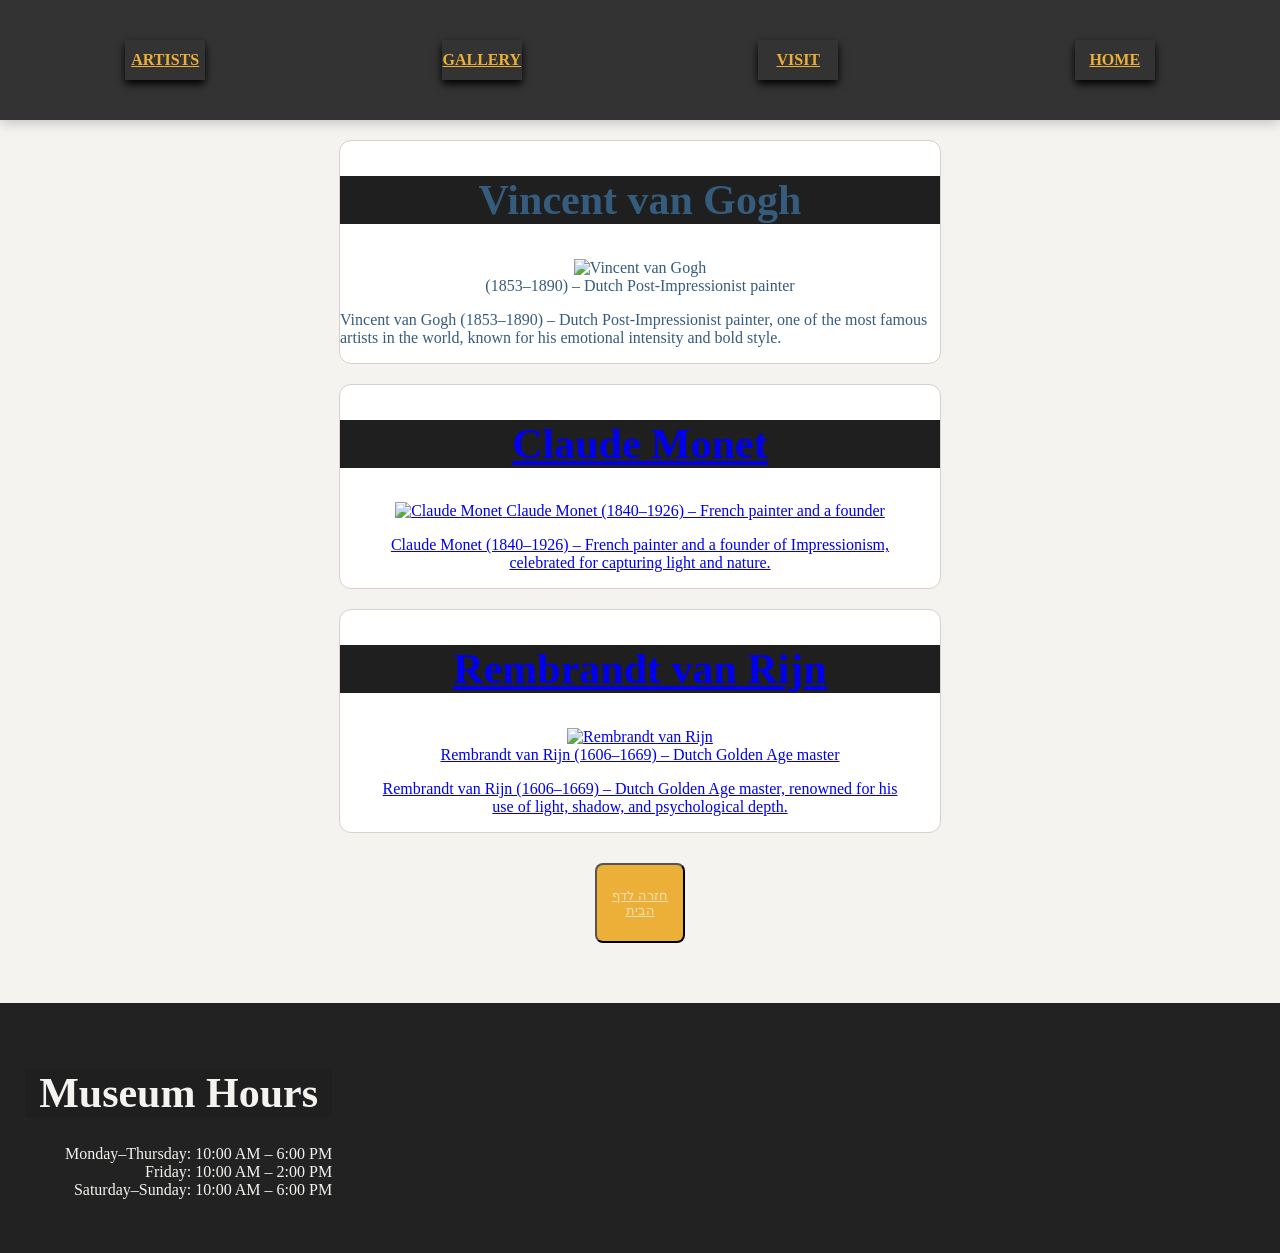
==== artists.html @ a136f9a5 "Initial commit" ====
<!doctype html>
<html lang="en">

<head>
  <meta charset="UTF-8" />
  <meta name="viewport" content="width=device-width, initial-scale=1.0" />
  <title>Mini Art Museum - Artists</title>
  <link rel="stylesheet" href="css/style.css" />
</head>

<body>
  <header>
    <section>
      <nav>
        <ul>
          <li class="mini-card">
            <a href="artists.html">artists</a>
          </li>

          <li class="mini-card">
            <a href="gallery.html">gallery</a>
          </li>

          <li class="mini-card">
            <a href="visit.html">visit</a>
          </li>
          <li class="mini-card">
            <a href="index.html">home</a>
          </li>
        </ul>
      </nav>
    </section>
    <main>
      <article id="Vincent-van-Gogh" class="artist-card">
        <h1>Vincent van Gogh</h1>
        <figure>
          <img src="../03---HTML-CSS-mini-museum/img/artist1.jpg" alt="Vincent van Gogh">
          <figcaption>
            (1853–1890) – Dutch Post-Impressionist painter
          </figcaption>
        </figure>
        <p>Vincent van Gogh (1853–1890) – Dutch Post-Impressionist painter, one of the most famous artists in the world,
          known for his emotional intensity and bold style.</p>
        <!-- יש תקלה-->
        <a href="gallery.html#Vincent-van-Gogh">

      </article>
      <article id="Claude-Monet" class="artist-card">
        <h1> Claude Monet</h1>
        <figure>
          <img src="../03---HTML-CSS-mini-museum/img/artist2.jpg" alt="Claude Monet">
          <figaption>
            Claude Monet (1840–1926) – French painter and a founder
          </figaption>
          <p>Claude Monet (1840–1926) – French painter and a founder of Impressionism, celebrated for capturing light
            and
            nature.</p>
          
          <a href="gallery.html#Claude-Monet">

      </article>
      <article id="Rembrandt-van-Rijn" class="artist-card">
        <h1>Rembrandt van Rijn </h1>
        <figure>
          <img src="../03---HTML-CSS-mini-museum/img/artist3.jpg" alt="Rembrandt van Rijn">
          <figcaption>
            Rembrandt van Rijn (1606–1669) – Dutch Golden Age master
            </figcaption>
            <p>Rembrandt van Rijn (1606–1669) – Dutch Golden Age master, renowned for his use of light, shadow, and
              psychological depth.</p>
            
            <a href="gallery.html#Rembrandt-van-Rijn">
      </article>
      <button>
        <a id="btn-back" href="../03---HTML-CSS-mini-museum/index.html">חזרה לדף הבית</a>
      </button>
      <footer>
        <div id="Museum_Hours">
          <h1>Museum Hours</h1>
          <ul>
            <li>Monday–Thursday: 10:00 AM – 6:00 PM</li>
            <li>Friday: 10:00 AM – 2:00 PM</li>
            <li> Saturday–Sunday: 10:00 AM – 6:00 PM</li>
          </ul>
        </div>
        <iframe id="maps"
          src="https://www.google.com/maps/embed?pb=!1m18!1m12!1m3!1d3377.5575241984707!2d34.846336884833505!3d32.16223738116202!2m3!1f0!2f0!3f0!3m2!1i1024!2i768!4f13.1!3m3!1m2!1s0x151d480d93935789%3A0x2039bc558cd031a1!2z157XldeW15nXkNeV158g15TXqNem15zXmdeUINec15DXnteg15XXqiDXoteb16nXldeV15nXqg!5e0!3m2!1siw!2sil!4v1791288315824!5m2!1siw!2sil"
          width="600" height="450" style="border:0;" allowfullscreen="" loading="lazy"
          referrerpolicy="strict-origin-when-cross-origin"></iframe>
      </footer>
    </main>
</body>

</html>
---- css/style.css ----
body {
    background-color: #f5f3ef;
    display: flex;
    flex-direction: column;
    min-height: 100vh;
    margin: 0;
}


h1 {
    background-color: #1f1f1f;
    font-size: 42px;
    text-align: center;
}

h2 {
    background-color: #333333;
    font-size: 32px;
    text-align: center;
}

nav a {
    text-transform: uppercase;
    font-weight: bold;
}

nav ul {
    display: flex;
    gap: 10px;
    justify-content: flex-start;
    padding: 0;
    margin: 0;
}

header nav a {
    color: #ecb039;
    text-transform: uppercase;
    font-weight: bold;
}

nav {
    background-color: #333333;
    padding: 10px 12px;
    position: sticky;
    top: 0;
    z-index: 1000;
    box-shadow: 0 3px 12px rgba(0, 0, 0, 0.2);
}

.previews {
    display: flex;
    gap: 30px;
    justify-content: center;
    text-align: center;
}

footer {
    background-color: #222222;
    color: #f5f3ef;
    padding: 25px;
    text-align: center;
    display: flex;
    justify-content: space-between;
    align-items: center;
    margin-top: 60px;
}

.card {
    border: 8px #ecb039 ;
    transition: 0.3s;
    width: 450px;
    height: 350px;

}



.card img {
    width: 100%;
    height: 150px;
    object-fit: cover;
}

.card p {
    text-align: center;

}

.mini-card {
    box-shadow: 0 4px 8px 0;
    transition: 0.3s;
    width: 80px;
    height: 40px;
    display: flex;
    justify-content: center;
    align-items: center;
    margin: 30px auto;


}

.mini-card p {
    text-align: center;
    
}

#maps {
    height: 200px;
    width: 550px;
    border-radius: 8px;

}
address{
    text-align: center;
    border: 4px  #ecb039;
}

button {
    background-color: #ecb039;
    display: flex;
    justify-content: center;
    align-items: center;
    width: 90px;
    height: 80px;
    border-radius: 8px;
    margin: 30px auto;
}

#btn-back {
    text-align: center;
    color: wheat;
    display: flex;
}
.card-visit{
    text-align: center;

}
ul{
    list-style: none;
}
#Museum_Hours {
    text-align: right;
}

.artist-card {
    border: 1px solid #d6d0c8;
    border-radius: 12px;
    background-color: #ffffff;
    width: 600px;
    margin: 20px auto;
}
.artist-card figure {
    text-align: center;
}
.artist-card img {
    max-width: 100%;
    height: auto;
}
.thumbnail {
    border: 2px solid #d6d0c8;
    border-radius: 8px;
    gap: 20px;
    transform: scale();
    box-shadow: saddlebrown;
    border-radius: 9px;
}

#Vincent-van-Gogh {
    color: #355C7D;
}

#Claude-Monet {
    color: #6B8068;
}

#embrandt-van-Rijn {
    color: #8A6842;
}

#welcome {
    font-size: 22px;
    color: #555555;
    width: 700px;
    text-align: center;
}

main article h2 {
    color: #7a5c3e;
    font-size: 28px;
    font-weight: bold;
}

footer p {
    color: #f5f3ef;
    font-size: 14px;
    text-align: center;
}

#pic1,
#pic4,
#pic7 {
    width: 400px;
    border-radius: 8px;
}

#pic2,
#pic5,
#pic8 {
    width: 300px;
    border-radius: 8px;
}

#pic3,
#pic6,
#pic9 {
    width: 450px;
    border-radius: 8px;
}

#popap1 {
    display: none;
}

#popap1:target {
    display: block;
}

#welcom-museum2 {
    color: #ecb039;
    font-size: 25px;
    text-align: center;
}

/* Q6
1.
For example,
h2 {
 color: black; 
 } 
.visit {
 color: red; 
 }
 if h2 has color: black and .visit has color: red, the red color wins because the class selector .
 visit is more specific than the type selector h2
**********
2.
Calculate score :
main article h2---(0.0.3)
#welcome       ---(1.0.0)


*/
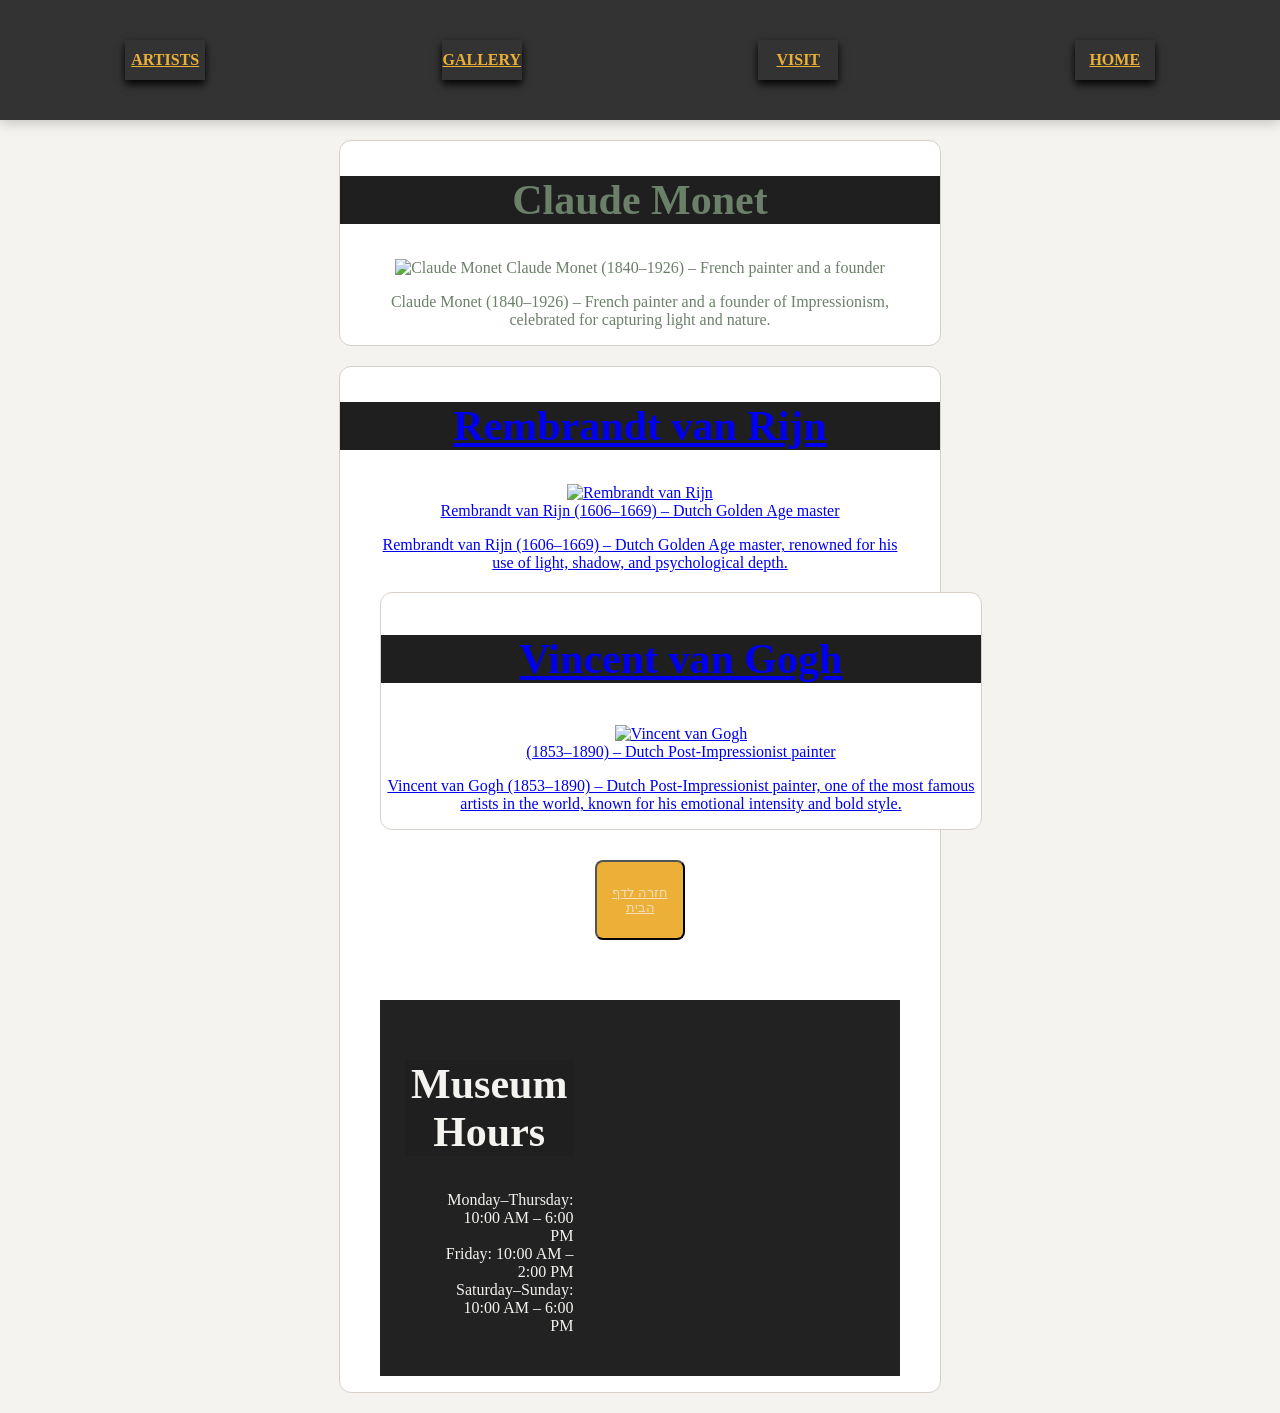
==== commit b67d9afe: "fix bug" ====
--- a/artists.html
+++ b/artists.html
@@ -31,19 +31,6 @@
       </nav>
     </section>
     <main>
-      <article id="Vincent-van-Gogh" class="artist-card">
-        <h1>Vincent van Gogh</h1>
-        <figure>
-          <img src="../03---HTML-CSS-mini-museum/img/artist1.jpg" alt="Vincent van Gogh">
-          <figcaption>
-            (1853–1890) – Dutch Post-Impressionist painter
-          </figcaption>
-        </figure>
-        <p>Vincent van Gogh (1853–1890) – Dutch Post-Impressionist painter, one of the most famous artists in the world,
-          known for his emotional intensity and bold style.</p>
-        <!-- יש תקלה-->
-        <a href="gallery.html#Vincent-van-Gogh">
-
       </article>
       <article id="Claude-Monet" class="artist-card">
         <h1> Claude Monet</h1>
@@ -68,6 +55,20 @@
             </figcaption>
             <p>Rembrandt van Rijn (1606–1669) – Dutch Golden Age master, renowned for his use of light, shadow, and
               psychological depth.</p>
+                <article id="Vincent-n-Gogh" class="artist-card">
+        <h1>Vincent van Gogh</h1>
+        <figure>
+          <img src="../03---HTML-CSS-mini-museum/img/artist1.jpg" alt="Vincent van Gogh">
+          <figcaption>
+            (1853–1890) – Dutch Post-Impressionist painter
+          </figcaption>
+        </figure>
+        <p>Vincent van Gogh (1853–1890) – Dutch Post-Impressionist painter, one of the most famous artists in the world,
+          known for his emotional intensity and bold style.</p>
+        <!-- יש תקלה-->
+        <a href="gallery.html#Vincent-n-Gogh">
+
+    
             
             <a href="gallery.html#Rembrandt-van-Rijn">
       </article>
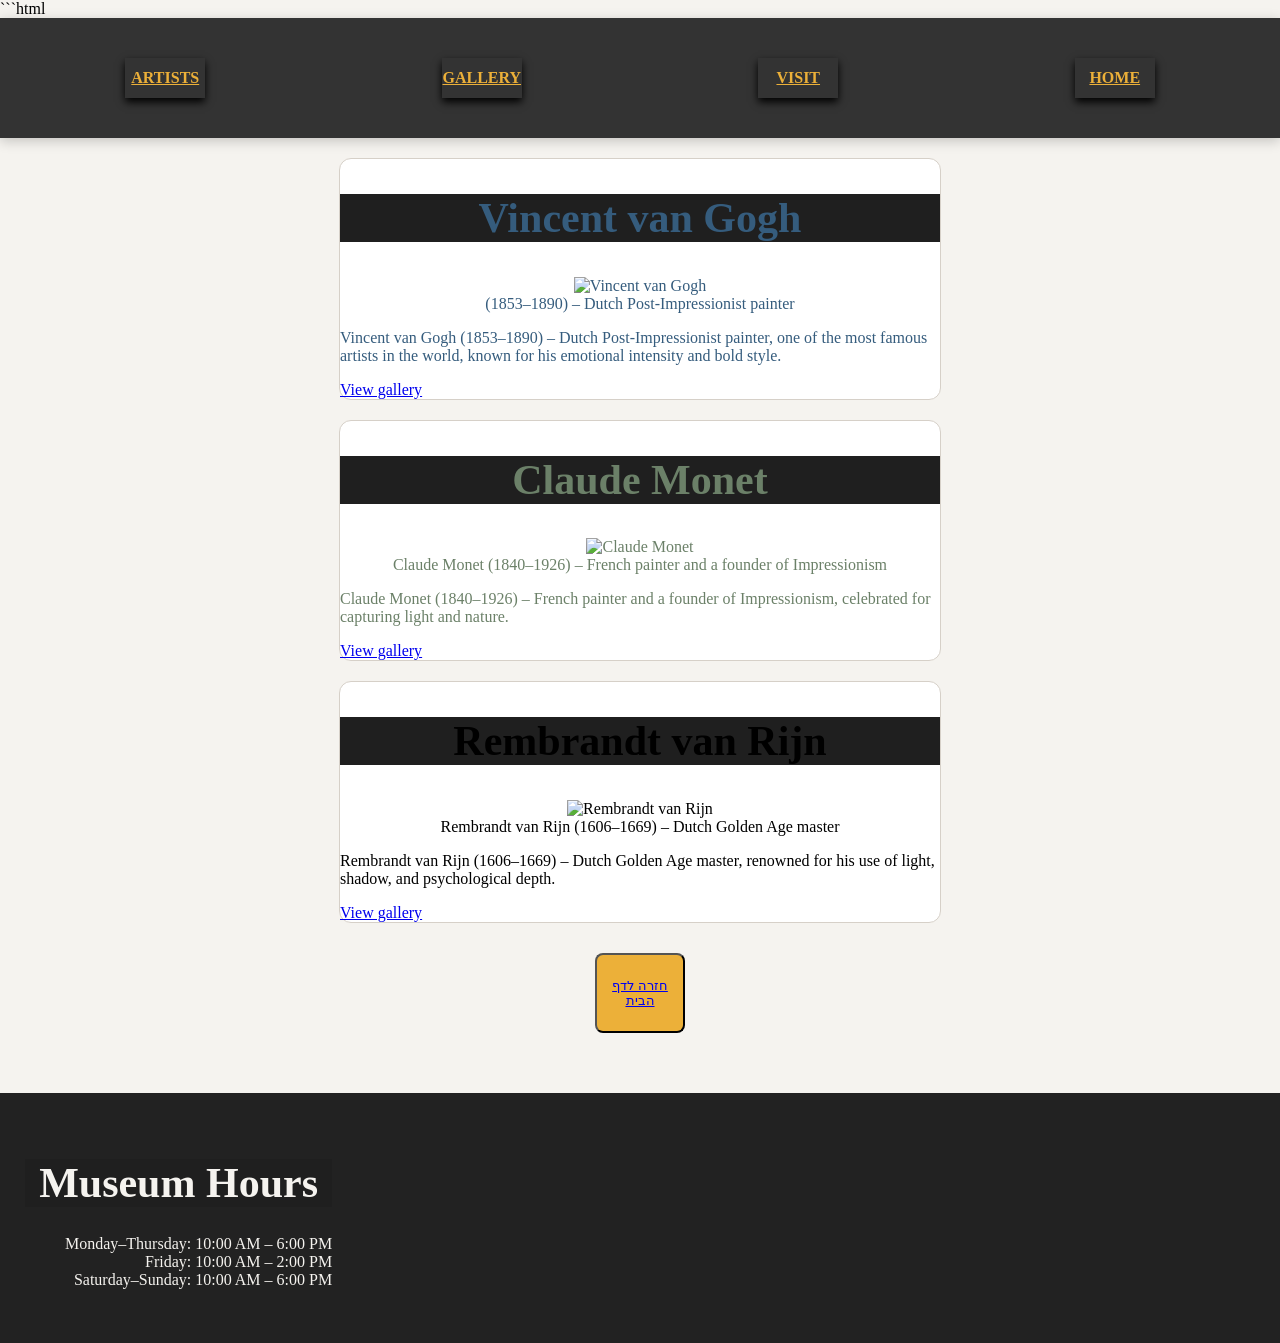
==== commit 992af531: "improve the butten" ====
--- a/artists.html
+++ b/artists.html
@@ -1,3 +1,4 @@
+```html
 <!doctype html>
 <html lang="en">
 
@@ -9,6 +10,7 @@
 </head>
 
 <body>
+
   <header>
     <section>
       <nav>
@@ -24,72 +26,122 @@
           <li class="mini-card">
             <a href="visit.html">visit</a>
           </li>
+
           <li class="mini-card">
             <a href="index.html">home</a>
           </li>
         </ul>
       </nav>
     </section>
-    <main>
-      </article>
-      <article id="Claude-Monet" class="artist-card">
-        <h1> Claude Monet</h1>
-        <figure>
-          <img src="../03---HTML-CSS-mini-museum/img/artist2.jpg" alt="Claude Monet">
-          <figaption>
-            Claude Monet (1840–1926) – French painter and a founder
-          </figaption>
-          <p>Claude Monet (1840–1926) – French painter and a founder of Impressionism, celebrated for capturing light
-            and
-            nature.</p>
-          
-          <a href="gallery.html#Claude-Monet">
+  </header>
 
-      </article>
-      <article id="Rembrandt-van-Rijn" class="artist-card">
-        <h1>Rembrandt van Rijn </h1>
-        <figure>
-          <img src="../03---HTML-CSS-mini-museum/img/artist3.jpg" alt="Rembrandt van Rijn">
-          <figcaption>
-            Rembrandt van Rijn (1606–1669) – Dutch Golden Age master
-            </figcaption>
-            <p>Rembrandt van Rijn (1606–1669) – Dutch Golden Age master, renowned for his use of light, shadow, and
-              psychological depth.</p>
-                <article id="Vincent-n-Gogh" class="artist-card">
-        <h1>Vincent van Gogh</h1>
-        <figure>
-          <img src="../03---HTML-CSS-mini-museum/img/artist1.jpg" alt="Vincent van Gogh">
-          <figcaption>
-            (1853–1890) – Dutch Post-Impressionist painter
-          </figcaption>
-        </figure>
-        <p>Vincent van Gogh (1853–1890) – Dutch Post-Impressionist painter, one of the most famous artists in the world,
-          known for his emotional intensity and bold style.</p>
-        <!-- יש תקלה-->
-        <a href="gallery.html#Vincent-n-Gogh">
+  <main>
 
-    
-            
-            <a href="gallery.html#Rembrandt-van-Rijn">
-      </article>
-      <button>
-        <a id="btn-back" href="../03---HTML-CSS-mini-museum/index.html">חזרה לדף הבית</a>
-      </button>
-      <footer>
-        <div id="Museum_Hours">
-          <h1>Museum Hours</h1>
-          <ul>
-            <li>Monday–Thursday: 10:00 AM – 6:00 PM</li>
-            <li>Friday: 10:00 AM – 2:00 PM</li>
-            <li> Saturday–Sunday: 10:00 AM – 6:00 PM</li>
-          </ul>
-        </div>
-        <iframe id="maps"
-          src="https://www.google.com/maps/embed?pb=!1m18!1m12!1m3!1d3377.5575241984707!2d34.846336884833505!3d32.16223738116202!2m3!1f0!2f0!3f0!3m2!1i1024!2i768!4f13.1!3m3!1m2!1s0x151d480d93935789%3A0x2039bc558cd031a1!2z157XldeW15nXkNeV158g15TXqNem15zXmdeUINec15DXnteg15XXqiDXoteb16nXldeV15nXqg!5e0!3m2!1siw!2sil!4v1791288315824!5m2!1siw!2sil"
-          width="600" height="450" style="border:0;" allowfullscreen="" loading="lazy"
-          referrerpolicy="strict-origin-when-cross-origin"></iframe>
-      </footer>
-    </main>
+    <article id="Vincent-van-Gogh" class="artist-card">
+
+      <h1>Vincent van Gogh</h1>
+
+      <figure>
+        <img src="../03---HTML-CSS-mini-museum/img/artist1.jpg" alt="Vincent van Gogh">
+
+        <figcaption>
+          (1853–1890) – Dutch Post-Impressionist painter
+        </figcaption>
+      </figure>
+
+      <p>
+        Vincent van Gogh (1853–1890) – Dutch Post-Impressionist painter,
+        one of the most famous artists in the world, known for his
+        emotional intensity and bold style.
+      </p>
+
+      <a href="gallery.html#Vincent-van-Gogh">View gallery</a>
+
+    </article>
+
+
+    <article id="Claude-Monet" class="artist-card">
+
+      <h1>Claude Monet</h1>
+
+      <figure>
+        <img src="../03---HTML-CSS-mini-museum/img/artist2.jpg" alt="Claude Monet">
+
+        <figcaption>
+          Claude Monet (1840–1926) – French painter and a founder
+          of Impressionism
+        </figcaption>
+      </figure>
+
+      <p>
+        Claude Monet (1840–1926) – French painter and a founder
+        of Impressionism, celebrated for capturing light and nature.
+      </p>
+
+      <a href="gallery.html#Claude-Monet">View gallery</a>
+
+    </article>
+
+
+    <article id="Rembrandt-van-Rijn" class="artist-card">
+
+      <h1>Rembrandt van Rijn</h1>
+
+      <figure>
+        <img src="../03---HTML-CSS-mini-museum/img/artist3.jpg" alt="Rembrandt van Rijn">
+
+        <figcaption>
+          Rembrandt van Rijn (1606–1669) – Dutch Golden Age master
+        </figcaption>
+      </figure>
+
+      <p>
+        Rembrandt van Rijn (1606–1669) – Dutch Golden Age master,
+        renowned for his use of light, shadow, and psychological depth.
+      </p>
+
+      <a href="gallery.html#Rembrandt-van-Rijn">View gallery</a>
+
+    </article>
+
+
+    <button id="btn-back">
+      <a href="../03---HTML-CSS-mini-museum/index.html">
+        חזרה לדף הבית
+      </a>
+    </button>
+
+
+    <footer>
+
+      <div id="Museum_Hours">
+
+        <h1>Museum Hours</h1>
+
+        <ul>
+          <li>Monday–Thursday: 10:00 AM – 6:00 PM</li>
+          <li>Friday: 10:00 AM – 2:00 PM</li>
+          <li>Saturday–Sunday: 10:00 AM – 6:00 PM</li>
+        </ul>
+
+      </div>
+
+      <iframe
+        id="maps"
+        src="https://www.google.com/maps/embed?pb=!1m18!1m12!1m3!1d3377.5575241984707!2d34.846336884833505!3d32.16223738116202!2m3!1f0!2f0!3f0!3m2!1i1024!2i768!4f13.1!3m3!1m2!1s0x151d480d93935789%3A0x2039bc558cd031a1!2z157XldeW15nXkNeV158g15TXqNem15zXmdeUINec15DXnteg15XXqiDXoteb16nXldeV15nXqg!5e0!3m2!1siw!2sil!4v1791288315824!5m2!1siw!2sil"
+        width="600"
+        height="450"
+        style="border:0;"
+        allowfullscreen=""
+        loading="lazy"
+        referrerpolicy="strict-origin-when-cross-origin">
+      </iframe>
+
+    </footer>
+
+  </main>
+
 </body>
 
-</html>+</html>
+
--- a/css/style.css
+++ b/css/style.css
@@ -51,9 +51,15 @@
     display: flex;
     gap: 30px;
     justify-content: center;
-    text-align: center;
-}
-
+    
+}
+#logo{
+    display: flex;
+    justify-content: center;
+     align-items: center;
+    margin: 30px auto;
+
+}
 footer {
     background-color: #222222;
     color: #f5f3ef;
@@ -182,6 +188,8 @@
     color: #555555;
     width: 700px;
     text-align: center;
+    display: flex;
+    margin: 30px auto;
 }
 
 main article h2 {
@@ -217,11 +225,27 @@
     border-radius: 8px;
 }
 
-#popap1 {
+#popap1,
+#popap2,
+#popap3,
+#popap4,
+#popap5,
+#popap6,
+#popap7,
+#popap8,
+#popap9 {
     display: none;
 }
 
-#popap1:target {
+#popap1:target,
+#popap2:target,
+#popap3:target,
+#popap4:target,
+#popap5:target,
+#popap6:target,
+#popap7:target,
+#popap8:target,
+#popap9:target {
     display: block;
 }
 
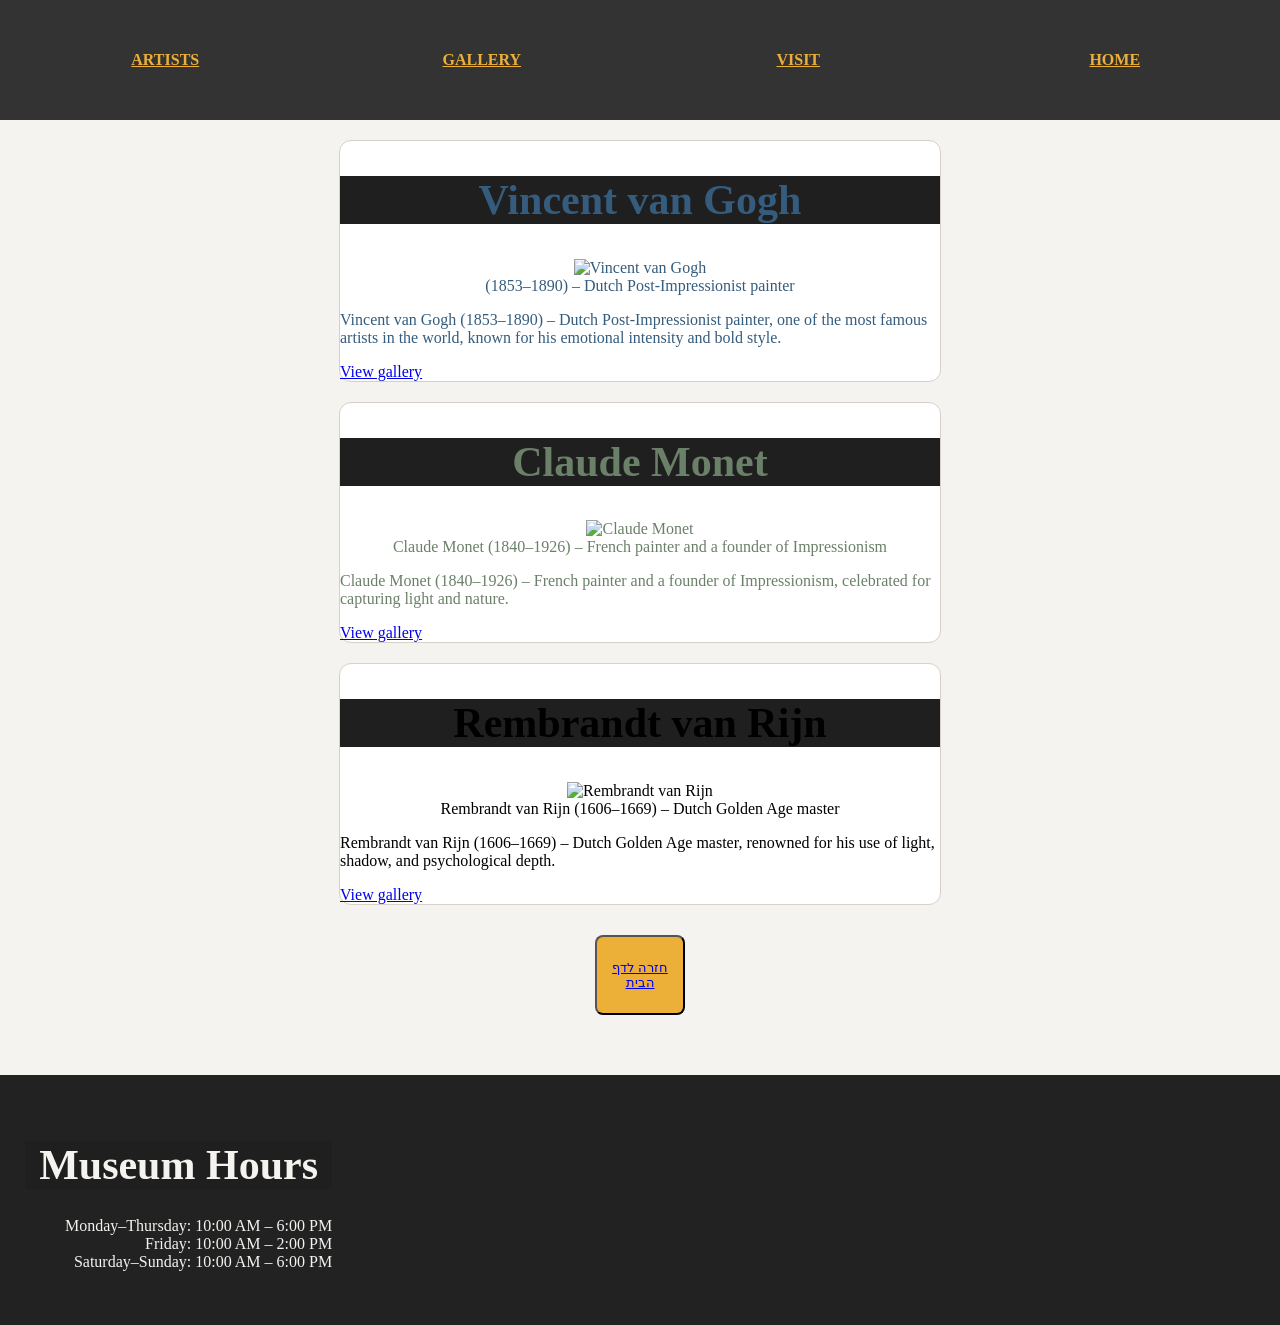
==== commit ab415ae4: "fix all Design errors" ====
--- a/artists.html
+++ b/artists.html
@@ -1,4 +1,3 @@
-```html
 <!doctype html>
 <html lang="en">
 
@@ -42,7 +41,7 @@
       <h1>Vincent van Gogh</h1>
 
       <figure>
-        <img src="../03---HTML-CSS-mini-museum/img/artist1.jpg" alt="Vincent van Gogh">
+        <img src="img/artist1.jpg" alt="Vincent van Gogh">
 
         <figcaption>
           (1853–1890) – Dutch Post-Impressionist painter
@@ -65,7 +64,7 @@
       <h1>Claude Monet</h1>
 
       <figure>
-        <img src="../03---HTML-CSS-mini-museum/img/artist2.jpg" alt="Claude Monet">
+        <img src="img/artist2.jpg" alt="Claude Monet">
 
         <figcaption>
           Claude Monet (1840–1926) – French painter and a founder
@@ -88,7 +87,7 @@
       <h1>Rembrandt van Rijn</h1>
 
       <figure>
-        <img src="../03---HTML-CSS-mini-museum/img/artist3.jpg" alt="Rembrandt van Rijn">
+        <img src="img/artist3.jpg" alt="Rembrandt van Rijn">
 
         <figcaption>
           Rembrandt van Rijn (1606–1669) – Dutch Golden Age master
--- a/css/style.css
+++ b/css/style.css
@@ -5,7 +5,15 @@
     min-height: 100vh;
     margin: 0;
 }
-
+#title  {
+    background-color: #333333;
+    color: #ecb039;
+    display: flex;
+    justify-content: center;
+    align-items: center;
+    margin-left: 150px;
+    margin-right: 150px;
+}
 
 h1 {
     background-color: #1f1f1f;
@@ -27,7 +35,7 @@
 nav ul {
     display: flex;
     gap: 10px;
-    justify-content: flex-start;
+    justify-content: start;
     padding: 0;
     margin: 0;
 }
@@ -41,11 +49,7 @@
 nav {
     background-color: #333333;
     padding: 10px 12px;
-    position: sticky;
-    top: 0;
-    z-index: 1000;
-    box-shadow: 0 3px 12px rgba(0, 0, 0, 0.2);
-}
+    }
 
 .previews {
     display: flex;
@@ -64,7 +68,6 @@
     background-color: #222222;
     color: #f5f3ef;
     padding: 25px;
-    text-align: center;
     display: flex;
     justify-content: space-between;
     align-items: center;
@@ -72,19 +75,34 @@
 }
 
 .card {
-    border: 8px #ecb039 ;
-    transition: 0.3s;
-    width: 450px;
-    height: 350px;
-
-}
-
+    position: relative;
+    width: 250px;
+    height: 300px;
+}
+.card a {
+    color: #ecb039;
+    font-weight: bold;
+}
+
+.card figure {
+    position: absolute;
+    top: 0;
+    left: 0;
+    width: 100%;
+    height: 100%;
+    margin: 0;
+}
+.card figure img {
+    width: 100%;
+    height: 100%;
+    object-fit: cover;
+}
 
 
 .card img {
     width: 100%;
-    height: 150px;
-    object-fit: cover;
+    height: auto;
+  
 }
 
 .card p {
@@ -93,8 +111,7 @@
 }
 
 .mini-card {
-    box-shadow: 0 4px 8px 0;
-    transition: 0.3s;
+
     width: 80px;
     height: 40px;
     display: flex;
@@ -116,9 +133,13 @@
     border-radius: 8px;
 
 }
+#maps-visit {
+    position: relative;
+    left: 21%;
+}
 address{
     text-align: center;
-    border: 4px  #ecb039;
+    border: 4px  #ecb039 solid;
 }
 
 button {
@@ -163,12 +184,10 @@
     height: auto;
 }
 .thumbnail {
+    display: inline;
     border: 2px solid #d6d0c8;
     border-radius: 8px;
-    gap: 20px;
-    transform: scale();
-    box-shadow: saddlebrown;
-    border-radius: 9px;
+    margin-right: 20px;
 }
 
 #Vincent-van-Gogh {
@@ -179,7 +198,7 @@
     color: #6B8068;
 }
 
-#embrandt-van-Rijn {
+#rembrandt-van-Rijn {
     color: #8A6842;
 }
 
@@ -207,21 +226,21 @@
 #pic1,
 #pic4,
 #pic7 {
-    width: 400px;
+    width: 300px;
     border-radius: 8px;
 }
 
 #pic2,
 #pic5,
 #pic8 {
-    width: 300px;
+    width: 220px;
     border-radius: 8px;
 }
 
 #pic3,
 #pic6,
 #pic9 {
-    width: 450px;
+    width: 340px;
     border-radius: 8px;
 }
 
@@ -271,6 +290,6 @@
 Calculate score :
 main article h2---(0.0.3)
 #welcome       ---(1.0.0)
-
+#pic2,#pic5,#pic8---(3.0.0)
 
 */
